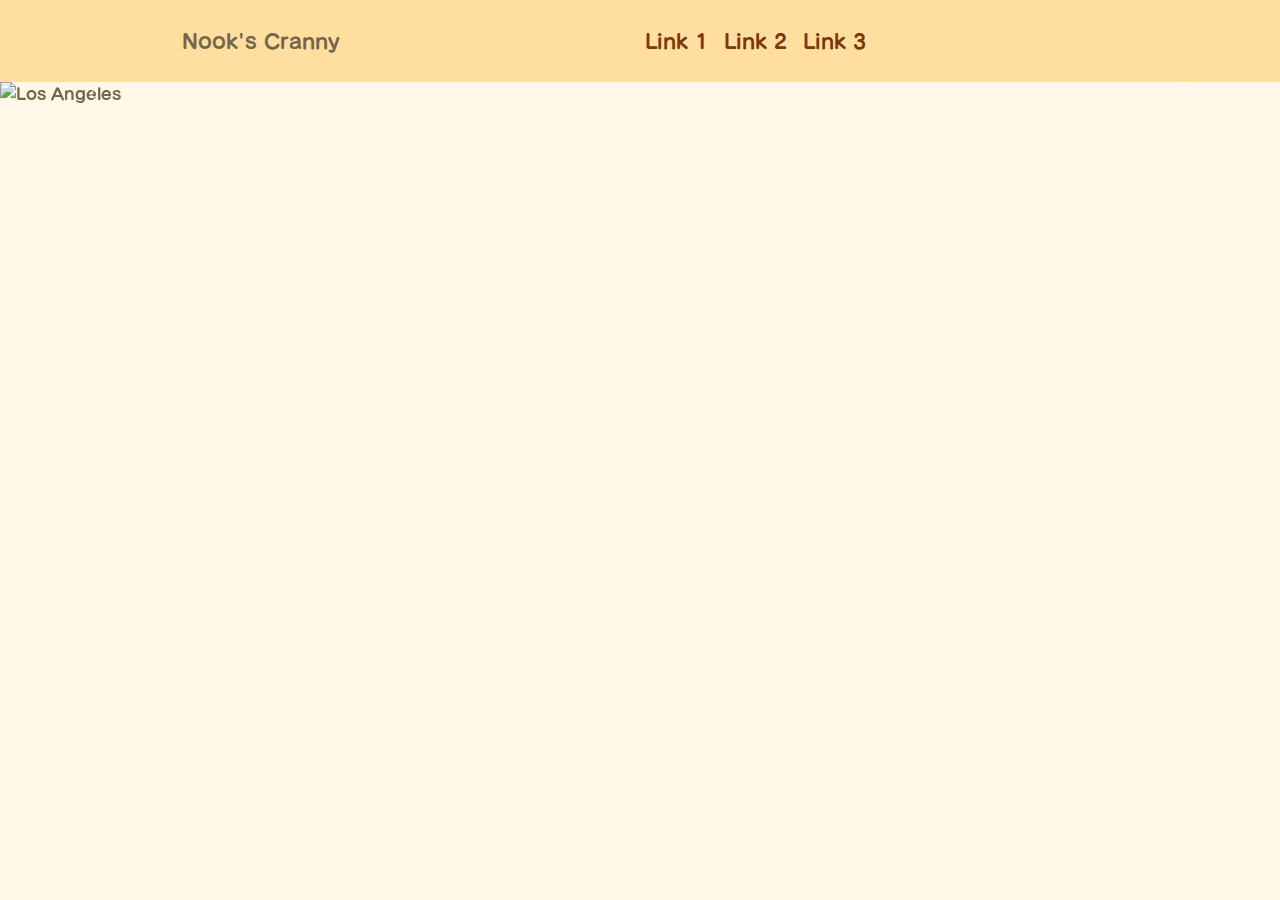
==== index.html @ e68df343 "Working Carousel and Responsive Header" ====
<!DOCTYPE html>
<html lang="en">
<head>
    <meta charset="UTF-8">
    <meta name="viewport" content="width=device-width, initial-scale=1.0">
    <title>Nook's Cranny</title>
    <!-- Latest compiled and minified CSS -->
    <link rel="stylesheet" href="https://cdnjs.cloudflare.com/ajax/libs/bootstrap/5.3.0/css/bootstrap.min.css">
    <!-- Bootstrap Icons -->
    <link rel="stylesheet" href="https://cdnjs.cloudflare.com/ajax/libs/bootstrap-icons/1.10.0/font/bootstrap-icons.min.css">
    <!-- jQuery library -->
    <script src="https://ajax.googleapis.com/ajax/libs/jquery/3.6.4/jquery.min.js"></script>
    <!-- Latest compiled JavaScript -->
    <script src="https://cdnjs.cloudflare.com/ajax/libs/bootstrap/5.3.0/js/bootstrap.bundle.min.js"></script>
    <!-- Your custom styles -->
    <link rel="stylesheet" href="styles/indexstyles.css">
    <!-- Your custom JavaScript -->
    <script src="javascripts/indexjs.js"></script>
</head>
<body>
    <div class="cranny-header">
        <div class="container">
            <div class="cranny-header-content">
                <div class="cranny-logo">
                    <p class="cranny-title">Nook's Cranny</p>
                </div>
                <nav class="navbar navbar-expand-sm custom-navbar">
                    <!-- Links -->
                    <ul class="navbar-nav">
                        <li class="nav-item">
                            <a class="nav-link" href="#">Link 1</a>
                        </li>
                        <li class="nav-item">
                            <a class="nav-link" href="#">Link 2</a>
                        </li>
                        <li class="nav-item">
                            <a class="nav-link" href="#">Link 3</a>
                        </li>
                    </ul>
                </nav>
                <div class="user-account">
                    <button class="btn" type="button" id="dropdownMenuButton" data-bs-toggle="dropdown" aria-expanded="false">                        <i class="bi bi-person"></i> <!-- Bootstrap person icon -->
                    </button>
                    <div class="dropdown-menu">
                        <form class="px-4 py-3">
                          <div class="form-group">
                            <label for="exampleDropdownFormEmail1">Email address</label>
                            <input type="email" class="form-control" id="exampleDropdownFormEmail1" placeholder="email@example.com">
                          </div>
                          <div class="form-group">
                            <label for="exampleDropdownFormPassword1">Password</label>
                            <input type="password" class="form-control" id="exampleDropdownFormPassword1" placeholder="Password">
                          </div>
                          <div class="form-check">
                            <input type="checkbox" class="form-check-input" id="dropdownCheck">
                            <label class="form-check-label" for="dropdownCheck">
                              Remember me
                            </label>
                          </div>
                          <button type="submit" class="btn btn-primary">Sign in</button>
                        </form>
                        <div class="dropdown-divider"></div>
                        <a class="dropdown-item" href="#">New around here? Sign up</a>
                        <a class="dropdown-item" href="#">Forgot password?</a>
                      </div>
                </div>
                
            </div>
        </div>
    </div>
    
    
    <!-- Indicators -->
    <!-- The slideshow -->
    <div id="carouselExample" class="carousel slide" data-bs-ride="carousel" >
        <div class="carousel-inner">
            <div class="carousel-item active">
                <img src="https://www.newgamenetwork.com/images/uploads/gallery/AnimalCrossingNH/acnh_02.jpg" class="d-block w-100" alt="Los Angeles">
            </div>
            <div class="carousel-item">
                <img src="https://media.newyorker.com/photos/5e73b4bcace85e0008863146/master/pass/Parkin-QuarantineandAnimalCrossing2.jpg" class="d-block w-100" alt="Chicago">
            </div>
            <div class="carousel-item">
                <img src="https://media.newyorker.com/photos/5e73b4bcace85e0008863146/master/pass/Parkin-QuarantineandAnimalCrossing2.jpg" class="d-block w-100" alt="New York">
            </div>
        </div>
        <!-- Left and right controls -->
        <button class="carousel-control-prev" type="button" data-bs-target="#carouselExample" data-bs-slide="prev">
            <span class="carousel-control-prev-icon" aria-hidden="true"></span>
            <span class="visually-hidden">Previous</span>
        </button>
        <button class="carousel-control-next" type="button" data-bs-target="#carouselExample" data-bs-slide="next">
            <span class="carousel-control-next-icon" aria-hidden="true"></span>
            <span class="visually-hidden">Next</span>
        </button>
    </div>
</body>
</html>
---- styles/indexstyles.css ----
@font-face {
    font-family: Seurat;
    font-style: normal;
    font-weight: normal;
    src: url(fonts/SeuratProB.otf) format("opentype");
}

* {
    box-sizing: border-box;
    cursor: url('../imgs/Pointer.png'), auto;
    font-family: Seurat;
}

body {
    margin: 0;
    background: #fff7e7;
    color: #74664b;
}

.cranny-header {
    padding: 10px;
    background: #ffdfa0;
    font-size: 20px;
}

.cranny-header-content {
    display: flex;
    justify-content: space-between;
    align-items: center;
}

.cranny-logo {
    display: flex;
    align-items: center;
}

.cranny-logo .cranny-title {
    margin: 0;
    padding-left: 100px;
}


.custom-navbar .nav-link {
    color: #81350A;
}

.custom-navbar .nav-link:hover {
    color: #000000;
}

.dropdown-menu {
    right: 0;
}

.dropdownMenuButton {
    border: none;
    background-color: transparent;
    box-shadow: none;
    padding: 0;
}

/* Custom styles for the person icon */
.btn .bi {
    font-size: 1.5rem; /* Adjust the size of the icon */
}


.carousel-inner img {
    max-height: 600px !important;
    width: auto;
    object-fit: cover;
}
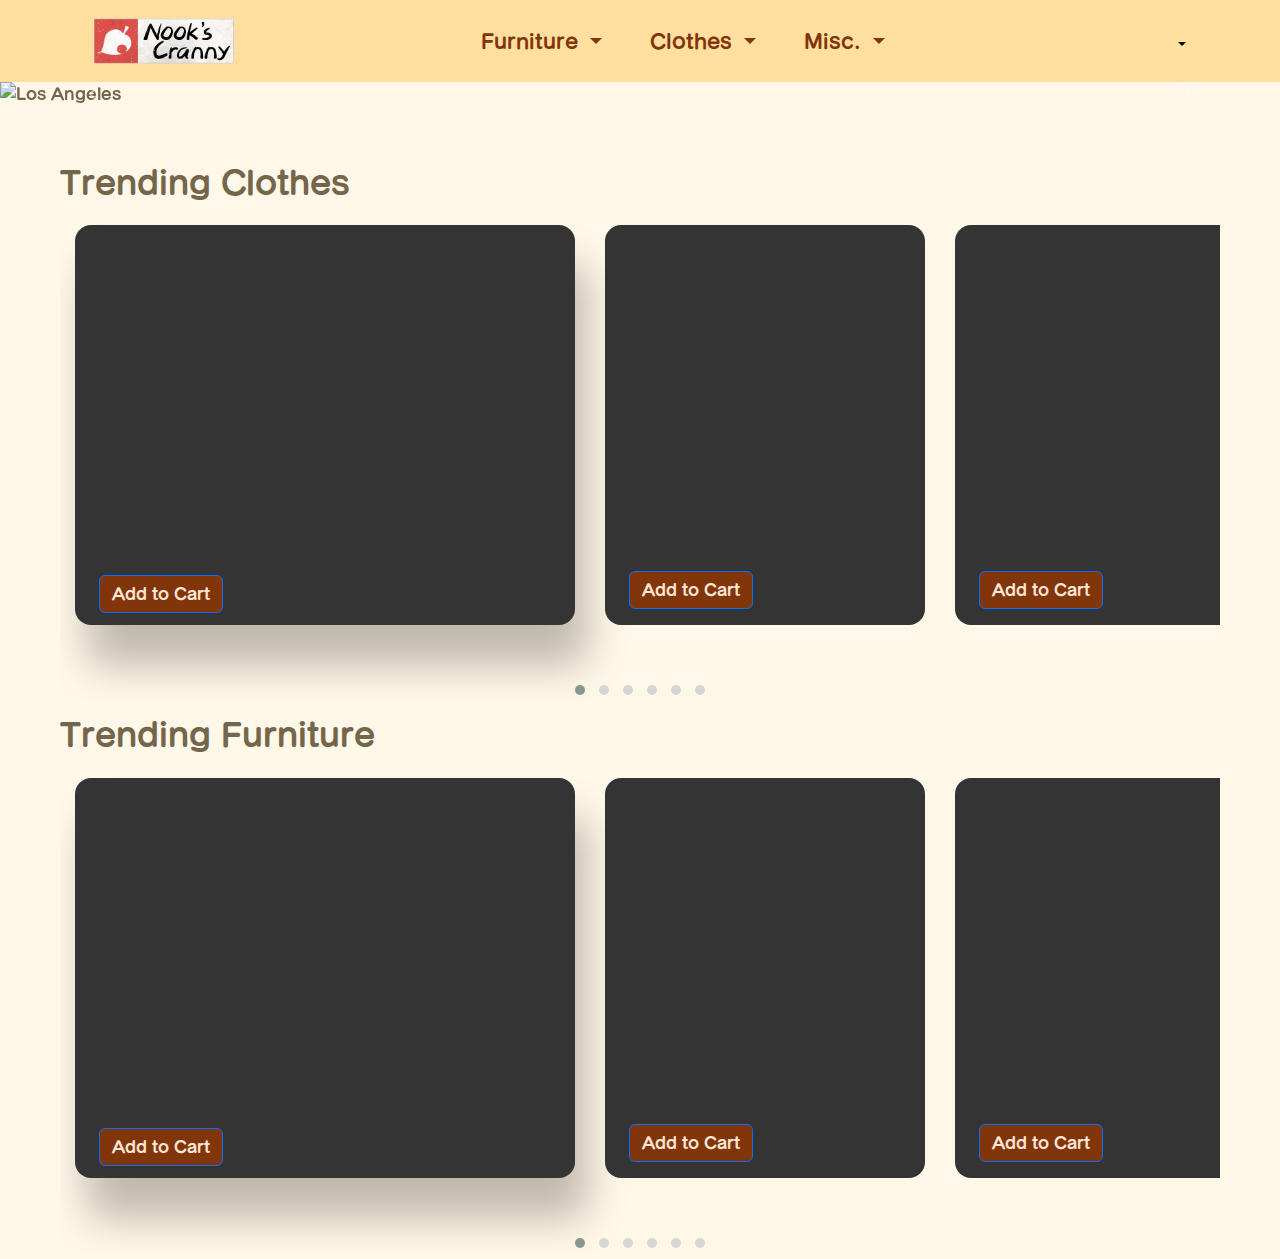
==== commit f6e04260: "Functioning Product Cards" ====
--- a/index.html
+++ b/index.html
@@ -4,84 +4,106 @@
     <meta charset="UTF-8">
     <meta name="viewport" content="width=device-width, initial-scale=1.0">
     <title>Nook's Cranny</title>
+    <link rel="icon" type="image/x-icon" href="imgs\Apps.png">
     <!-- Latest compiled and minified CSS -->
     <link rel="stylesheet" href="https://cdnjs.cloudflare.com/ajax/libs/bootstrap/5.3.0/css/bootstrap.min.css">
     <!-- Bootstrap Icons -->
     <link rel="stylesheet" href="https://cdnjs.cloudflare.com/ajax/libs/bootstrap-icons/1.10.0/font/bootstrap-icons.min.css">
+    <!-- Owl Carousel CSS -->
+    <link rel="stylesheet" href="https://cdnjs.cloudflare.com/ajax/libs/OwlCarousel2/2.3.4/assets/owl.carousel.min.css">
+    <link rel="stylesheet" href="https://cdnjs.cloudflare.com/ajax/libs/OwlCarousel2/2.3.4/assets/owl.theme.default.min.css">
     <!-- jQuery library -->
     <script src="https://ajax.googleapis.com/ajax/libs/jquery/3.6.4/jquery.min.js"></script>
     <!-- Latest compiled JavaScript -->
     <script src="https://cdnjs.cloudflare.com/ajax/libs/bootstrap/5.3.0/js/bootstrap.bundle.min.js"></script>
+    <!-- Owl Carousel JS -->
+    <script src="https://cdnjs.cloudflare.com/ajax/libs/OwlCarousel2/2.3.4/owl.carousel.min.js"></script>
     <!-- Your custom styles -->
     <link rel="stylesheet" href="styles/indexstyles.css">
-    <!-- Your custom JavaScript -->
-    <script src="javascripts/indexjs.js"></script>
 </head>
 <body>
-    <div class="cranny-header">
+    <div class="cranny-header" id="cranny-header">
         <div class="container">
             <div class="cranny-header-content">
                 <div class="cranny-logo">
-                    <p class="cranny-title">Nook's Cranny</p>
+                    <img src="imgs\logo.png" alt="Nook's Cranny Logo" class="cranny-logo-image small-logo" style="margin-left: 10px;">
                 </div>
                 <nav class="navbar navbar-expand-sm custom-navbar">
                     <!-- Links -->
                     <ul class="navbar-nav">
-                        <li class="nav-item">
-                            <a class="nav-link" href="#">Link 1</a>
+                        <li class="nav-item dropdown" style="margin-right: 2rem;"> <!-- Added dropdown class -->
+                            <a class="nav-link dropdown-toggle" href="#" id="navbarDropdown" role="button" data-bs-toggle="dropdown" aria-expanded="false">
+                                Furniture <!-- Changed to dropdown link -->
+                            </a>
+                            <ul class="dropdown-menu" aria-labelledby="navbarDropdown">
+                                <li><a class="dropdown-item" href="#">Outdoor</a></li>
+                                <li><a class="dropdown-item" href="#">Indoor</a></li>
+                            </ul>
                         </li>
-                        <li class="nav-item">
-                            <a class="nav-link" href="#">Link 2</a>
+                        <li class="nav-item dropdown" style="margin-right: 2rem;"> <!-- Added dropdown class -->
+                            <a class="nav-link dropdown-toggle" href="#" id="navbarDropdown" role="button" data-bs-toggle="dropdown" aria-expanded="false">
+                                Clothes <!-- Changed to dropdown link -->
+                            </a>
+                            <ul class="dropdown-menu" aria-labelledby="navbarDropdown">
+                                <li><a class="dropdown-item" href="#">Inner</a></li>
+                                <li><a class="dropdown-item" href="#">Outer</a></li>
+                                <li><a class="dropdown-item" href="#">Lower</a></li>
+                            </ul>
                         </li>
-                        <li class="nav-item">
-                            <a class="nav-link" href="#">Link 3</a>
+                        <li class="nav-item dropdown" style="margin-right: 2rem;"> <!-- Added dropdown class -->
+                            <a class="nav-link dropdown-toggle" href="#" id="navbarDropdown" role="button" data-bs-toggle="dropdown" aria-expanded="false">
+                                Misc. <!-- Changed to dropdown link -->
+                            </a>
+                            <ul class="dropdown-menu" aria-labelledby="navbarDropdown">
+                                <li><a class="dropdown-item" href="#">Recipes</a></li>
+                                <li><a class="dropdown-item" href="#">Seeds</a></li>
+                                <li><a class="dropdown-item" href="#">Tools</a></li>
+                            </ul>
                         </li>
                     </ul>
                 </nav>
-                <div class="user-account">
-                    <button class="btn" type="button" id="dropdownMenuButton" data-bs-toggle="dropdown" aria-expanded="false">                        <i class="bi bi-person"></i> <!-- Bootstrap person icon -->
+                <div class="dropdown">
+                    <button class="btn btn-secondary dropdown-toggle" type="button" id="userdropdownMenuButton" data-bs-toggle="dropdown" aria-expanded="false">
+                        <i class="bi bi-person"></i> <!-- Bootstrap person icon -->
                     </button>
-                    <div class="dropdown-menu">
-                        <form class="px-4 py-3">
-                          <div class="form-group">
-                            <label for="exampleDropdownFormEmail1">Email address</label>
-                            <input type="email" class="form-control" id="exampleDropdownFormEmail1" placeholder="email@example.com">
-                          </div>
-                          <div class="form-group">
-                            <label for="exampleDropdownFormPassword1">Password</label>
-                            <input type="password" class="form-control" id="exampleDropdownFormPassword1" placeholder="Password">
-                          </div>
-                          <div class="form-check">
-                            <input type="checkbox" class="form-check-input" id="dropdownCheck">
-                            <label class="form-check-label" for="dropdownCheck">
-                              Remember me
-                            </label>
-                          </div>
-                          <button type="submit" class="btn btn-primary">Sign in</button>
-                        </form>
+                    <form class="dropdown-menu p-4">
+                        <div class="form-group">
+                          <label for="exampleDropdownFormEmail2">Email address</label>
+                          <input type="email" class="form-control" id="exampleDropdownFormEmail2" placeholder="email@example.com">
+                        </div>
+                        <div class="form-group">
+                          <label for="exampleDropdownFormPassword2">Password</label>
+                          <input type="password" class="form-control" id="exampleDropdownFormPassword2" placeholder="Password">
+                        </div>
+                        <div class="form-check">
+                          <input type="checkbox" class="form-check-input" id="dropdownCheck2">
+                          <label class="form-check-label" for="dropdownCheck2">
+                            Remember me
+                          </label>
+                        </div>
+                        <button type="submit" class="btn btn-primary custom-signin-btn">Sign in</button>
                         <div class="dropdown-divider"></div>
                         <a class="dropdown-item" href="#">New around here? Sign up</a>
                         <a class="dropdown-item" href="#">Forgot password?</a>
-                      </div>
+
+                      </form>
                 </div>
-                
             </div>
         </div>
     </div>
     
-    
     <!-- Indicators -->
     <!-- The slideshow -->
-    <div id="carouselExample" class="carousel slide" data-bs-ride="carousel" >
+    <div id="carouselExample" class="carousel slide" data-bs-ride="carousel">
         <div class="carousel-inner">
             <div class="carousel-item active">
-                <img src="https://www.newgamenetwork.com/images/uploads/gallery/AnimalCrossingNH/acnh_02.jpg" class="d-block w-100" alt="Los Angeles">
+                <img src="https://pbs.twimg.com/media/GKlZFlwW4AARSZX?format=jpg&name=large" class="d-block w-100" alt="Los Angeles">
             </div>
             <div class="carousel-item">
-                <img src="https://media.newyorker.com/photos/5e73b4bcace85e0008863146/master/pass/Parkin-QuarantineandAnimalCrossing2.jpg" class="d-block w-100" alt="Chicago">
+                <img src="https://pbs.twimg.com/media/GIG4b2JWoAAxiAe?format=jpg&name=large" class="d-block w-100" alt="Chicago">
             </div>
             <div class="carousel-item">
-                <img src="https://media.newyorker.com/photos/5e73b4bcace85e0008863146/master/pass/Parkin-QuarantineandAnimalCrossing2.jpg" class="d-block w-100" alt="New York">
+                <img src="https://pbs.twimg.com/media/F55_GbuaUAAdPic?format=jpg&name=large" class="d-block w-100" alt="New York">
             </div>
         </div>
         <!-- Left and right controls -->
@@ -94,5 +116,81 @@
             <span class="visually-hidden">Next</span>
         </button>
     </div>
+    <br><br>
+    <section class="game-section">
+        <h2 class="line-title">Trending Clothes</h2>
+        <div class="owl-carousel custom-carousel owl-theme">
+          <div class="item active" style="background-image: url(https://mypotatogames.com/wp-content/uploads/2020/08/118450800_3186373341398882_5818486742481476336_o-1024x576.jpg);">
+            
+            <div class="item-desc">
+                <button type="button" class="btn btn-primary add-to-cart">Add to Cart</button>
+            </div>
+          </div>
+          <div class="item" style="background-image: url(https://pbs.twimg.com/media/FDccllqWYAIX0ow?format=jpg&name=large);">
+            <div class="item-desc">
+                <button type="button" class="btn btn-primary add-to-cart">Add to Cart</button>
+            </div>
+          </div>
+          <div class="item" style="background-image: url(https://www.mtmmo.com/upload/20210204/6374805120791487145547384.png);">
+            <div class="item-desc">
+                <button type="button" class="btn btn-primary add-to-cart">Add to Cart</button>
+            </div>
+          </div>
+          <div class="item" style="background-image: url(https://s3.amazonaws.com/prod-media.gameinformer.com/styles/body_default/s3/2020/04/01/cf8964eb/mo-jhjt-mb87-w51j.jpg);">
+            <div class="item-desc">
+                <button type="button" class="btn btn-primary add-to-cart">Add to Cart</button>
+            </div>
+          </div>
+          <div class="item" style="background-image: url(https://i.pinimg.com/736x/af/b8/6e/afb86ed17fcfdc286c1b7932e834900a.jpg);">
+            <div class="item-desc">
+                <button type="button" class="btn btn-primary add-to-cart">Add to Cart</button>
+            </div>
+          </div>
+          <div class="item" style="background-image: url(https://content-resized.nookea.com/s1024/TqZP3_4exBmEUIqy6heP3);">
+            <div class="item-desc">
+                <button type="button" class="btn btn-primary add-to-cart">Add to Cart</button>
+            </div>
+          </div>
+        </div>
+      </section>
+      
+      <section class="game-section">
+        <h2 class="line-title">Trending Furniture</h2>
+        <div class="owl-carousel custom-carousel owl-theme">
+          <div class="item active" style="background-image: url(https://i.pinimg.com/originals/f6/93/fc/f693fccf96f4da6c0ff50b8e3558724b.jpg);">
+            <div class="item-desc">
+                <button type="button" class="btn btn-primary add-to-cart">Add to Cart</button>
+            </div>
+          </div>
+          <div class="item" style="background-image: url(https://i.redd.it/q71mcpvoqqr41.png);">
+            <div class="item-desc">
+                <button type="button" class="btn btn-primary add-to-cart">Add to Cart</button>
+            </div>
+          </div>
+          <div class="item" style="background-image: url(https://assetsio.gnwcdn.com/k1_0tplgLC.jpg?width=1200&height=1200&fit=bounds&quality=70&format=jpg&auto=webp);">
+            <div class="item-desc">
+                <button type="button" class="btn btn-primary add-to-cart">Add to Cart</button>
+            </div>
+          </div>
+          <div class="item" style="background-image: url(https://s3.amazonaws.com/prod-media.gameinformer.com/styles/body_default/s3/2020/04/01/cf8964eb/mo-jhjt-mb87-w51j.jpg);">
+            <div class="item-desc">
+                <button type="button" class="btn btn-primary add-to-cart">Add to Cart</button>
+            </div>
+          </div>
+          <div class="item" style="background-image: url(https://i.pinimg.com/736x/af/b8/6e/afb86ed17fcfdc286c1b7932e834900a.jpg);">
+            <div class="item-desc">
+                <button type="button" class="btn btn-primary add-to-cart">Add to Cart</button>
+            </div>
+          </div>
+          <div class="item" style="background-image: url(https://content-resized.nookea.com/s1024/TqZP3_4exBmEUIqy6heP3);">
+            <div class="item-desc">
+                <button type="button" class="btn btn-primary add-to-cart">Add to Cart</button>
+            </div>
+          </div>
+        </div>
+      </section>
+
 </body>
+<!-- Your custom JavaScript -->
+<script src="javascripts/indexjs.js"></script>
 </html>
--- a/styles/indexstyles.css
+++ b/styles/indexstyles.css
@@ -18,9 +18,11 @@
 }
 
 .cranny-header {
+    position: sticky;
     padding: 10px;
     background: #ffdfa0;
     font-size: 20px;
+    z-index: 1000;
 }
 
 .cranny-header-content {
@@ -32,13 +34,9 @@
 .cranny-logo {
     display: flex;
     align-items: center;
-}
-
-.cranny-logo .cranny-title {
     margin: 0;
-    padding-left: 100px;
-}
-
+    padding-left: 0; /* Adjust padding as needed */
+}
 
 .custom-navbar .nav-link {
     color: #81350A;
@@ -50,13 +48,8 @@
 
 .dropdown-menu {
     right: 0;
-}
-
-.dropdownMenuButton {
-    border: none;
-    background-color: transparent;
-    box-shadow: none;
-    padding: 0;
+    width: auto; /* Adjust width as needed */
+    min-width: 100px; /* Set a minimum width */
 }
 
 /* Custom styles for the person icon */
@@ -64,9 +57,219 @@
     font-size: 1.5rem; /* Adjust the size of the icon */
 }
 
+#userdropdownMenuButton {
+    background-color: transparent;
+    border: none;
+    color: #000000;
+}
 
 .carousel-inner img {
-    max-height: 600px !important;
+    max-height: 800px !important;
     width: auto;
     object-fit: cover;
 }
+
+.carousel-caption {
+    bottom: 20px;
+}
+
+.carousel-caption .btn {
+    font-size: 1.2rem;
+}
+
+.small-logo {
+    width: 9rem;
+    height: auto;
+}
+
+.custom-signin-btn {
+    background-color: #ffe6d5; 
+    color: #8a7b66; 
+}
+
+.custom-signin-btn:hover {
+    background-color: #8a7b66; 
+}
+
+.game-section {
+    padding-top: 10px;
+    padding-left: 60px;
+    padding-right: 60px;
+  }
+  .game-section .owl-stage {
+    margin: 15px 0;
+    display: flex;
+    display: -webkit-flex;
+  }
+  .game-section .item {
+    margin: 0 15px 60px;
+    width: 320px;
+    height: 400px;
+    display: flex;
+    display: -webkit-flex;
+    align-items: flex-end;
+    -webkit-align-items: flex-end;
+    background: #343434 no-repeat center center / cover;
+    border-radius: 16px;
+    overflow: hidden;
+    position: relative;
+    transition: all 0.4s ease-in-out;
+    -webkit-transition: all 0.4s ease-in-out;
+    cursor: pointer;
+  }
+  .game-section .item.active {
+    width: 500px;
+    box-shadow: 12px 40px 40px rgba(0, 0, 0, 0.25);
+    -webkit-box-shadow: 12px 40px 40px rgba(0, 0, 0, 0.25);
+  }
+  .game-section .item:after {
+    content: "";
+    display: block;
+    position: absolute;
+    height: 100%;
+    width: 100%;
+    left: 0;
+    top: 0;
+    
+  }
+  .game-section .item-desc {
+    padding: 0 24px 12px;
+    color: #fff;
+    position: relative;
+    z-index: 1;
+    overflow: hidden;
+    transform: translateY(calc(100% - 54px));
+    -webkit-transform: translateY(calc(100% - 54px));
+    transition: all 0.4s ease-in-out;
+    -webkit-transition: all 0.4s ease-in-out;
+  }
+  .game-section .item.active .item-desc {
+    transform: none;
+    -webkit-transform: none;
+  }
+  .game-section .item-desc p {
+    opacity: 0;
+    -webkit-transform: translateY(32px);
+    transform: translateY(32px);
+    transition: all 0.4s ease-in-out 0.2s;
+    -webkit-transition: all 0.4s ease-in-out 0.2s;
+  }
+  .game-section .item.active .item-desc p {
+    opacity: 1;
+    -webkit-transform: translateY(0);
+    transform: translateY(0);
+  }
+  .game-section .owl-theme.custom-carousel .owl-dots {
+    margin-top: -20px;
+    position: relative;
+    z-index: 5;
+  }
+  /******** Middle section CSS End *******/
+  
+  /***** responsive css Start ******/
+  
+  @media (min-width: 992px) and (max-width: 1199px) {
+    h2 {
+      margin-bottom: 32px;
+    }
+    h3 {
+      margin: 0 0 8px;
+      font-size: 24px;
+      line-height: 32px;
+    }
+  
+    /* -------- Landing page ------- */
+    .game-section {
+      padding: 50px 30px;
+    }
+    .game-section .item {
+      margin: 0 12px 60px;
+      width: 260px;
+      height: 360px;
+    }
+    .game-section .item.active {
+      width: 400px;
+    }
+    .game-section .item-desc {
+      transform: translateY(calc(100% - 46px));
+      -webkit-transform: translateY(calc(100% - 46px));
+    }
+  }
+  
+  @media (min-width: 768px) and (max-width: 991px) {
+    h2 {
+      margin-bottom: 32px;
+    }
+    h3 {
+      margin: 0 0 8px;
+      font-size: 24px;
+      line-height: 32px;
+    }
+    .line-title {
+      width: 330px;
+    }
+  
+    /* -------- Landing page ------- */
+    .game-section {
+      padding: 50px 30px 40px;
+    }
+    .game-section .item {
+      margin: 0 12px 60px;
+      width: 240px;
+      height: 330px;
+    }
+    .game-section .item.active {
+      width: 360px;
+    }
+    .game-section .item-desc{
+      transform: translateY(calc(100% - 42px));
+      -webkit-transform: translateY(calc(100% - 42px));
+    }
+  }
+  
+  @media (max-width: 767px) {
+    body {
+      font-size: 14px;
+    }
+    h2 {
+      margin-bottom: 20px;
+    }
+    h3 {
+      margin: 0 0 8px;
+      font-size: 19px;
+      line-height: 24px;
+    }
+    .line-title {
+      width: 250px;
+    }
+  
+    /* -------- Landing page ------- */
+    .game-section {
+      padding: 30px 15px 20px;
+    }
+    .game-section .item {
+      margin: 0 10px 40px;
+      width: 200px;
+      height: 280px;
+    }
+    .game-section .item.active {
+      width: 270px;
+      box-shadow: 6px 10px 10px rgba(0, 0, 0, 0.25);
+      -webkit-box-shadow: 6px 10px 10px rgba(0, 0, 0, 0.25);
+    }
+    .game-section .item-desc {
+      padding: 0 14px 5px;
+      transform: translateY(calc(100% - 42px));
+      -webkit-transform: translateY(calc(100% - 42px));
+    }
+  }
+
+  .add-to-cart{
+    color: #ffe6d5;
+    background-color: #81350A;
+  }
+
+  .add-to-cart:hover{
+    color: #81350A;
+    background-color: #ffe6d5;
+  }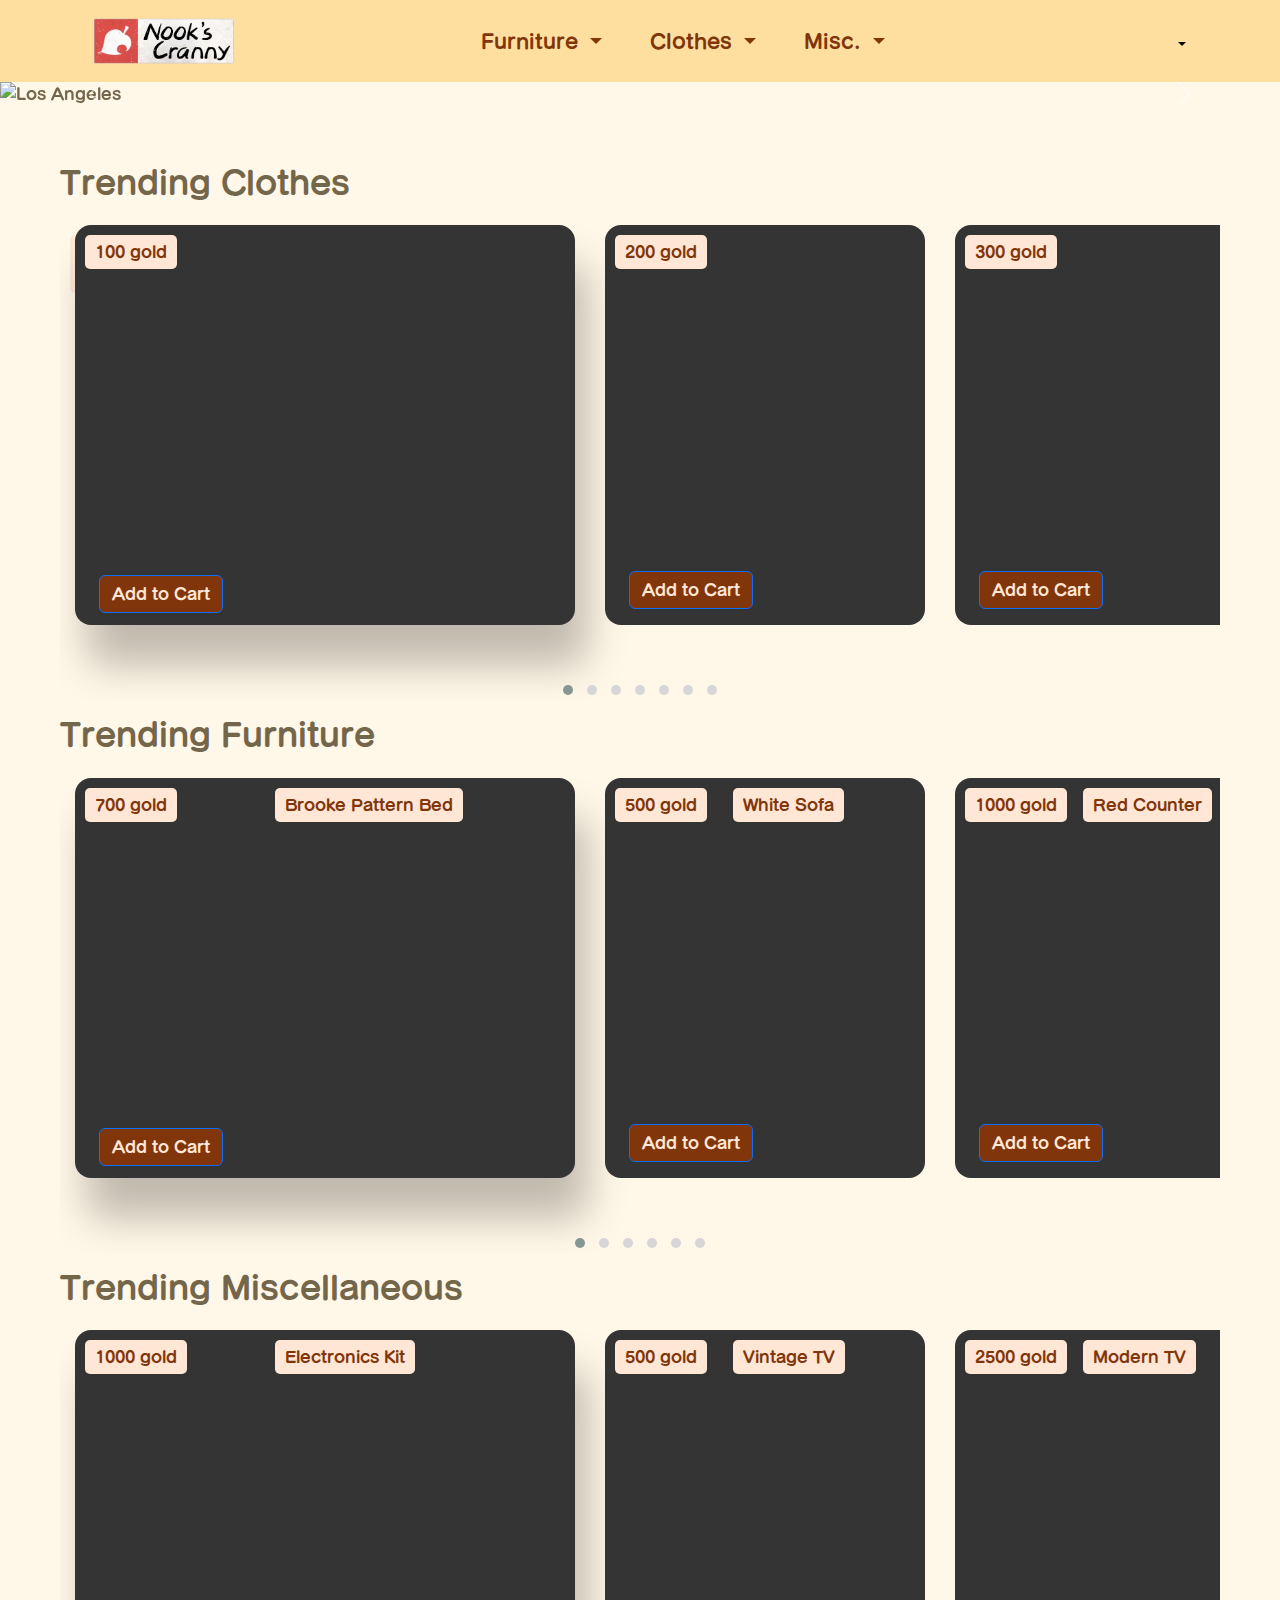
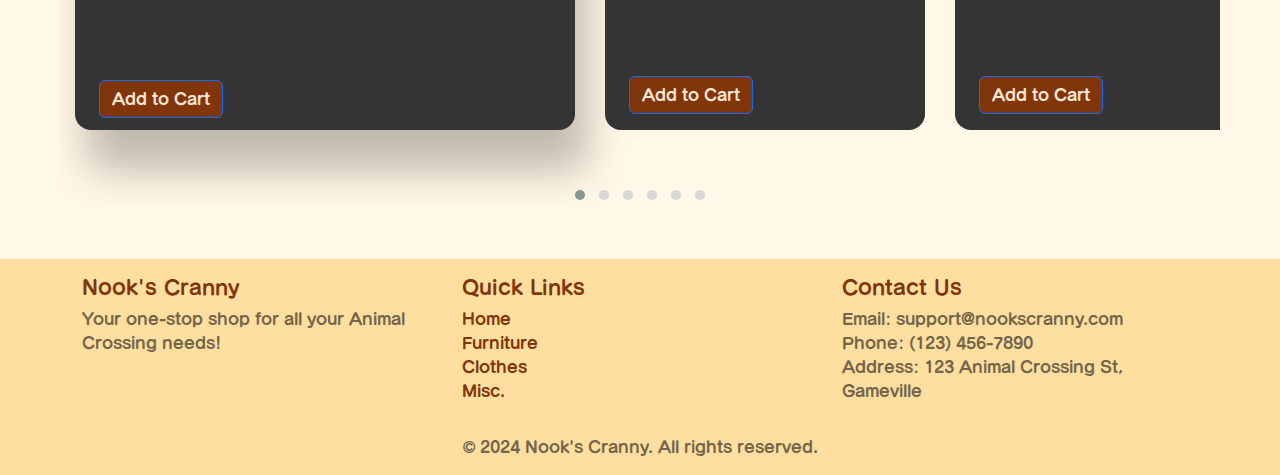
==== commit ac5dbef0: "Almost Done Homepage" ====
--- a/index.html
+++ b/index.html
@@ -125,32 +125,38 @@
             <div class="item-desc">
                 <button type="button" class="btn btn-primary add-to-cart">Add to Cart</button>
             </div>
+            <p class="price-desc">100 gold</p>
           </div>
           <div class="item" style="background-image: url(https://pbs.twimg.com/media/FDccllqWYAIX0ow?format=jpg&name=large);">
             <div class="item-desc">
                 <button type="button" class="btn btn-primary add-to-cart">Add to Cart</button>
             </div>
+            <p class="price-desc">200 gold</p>
           </div>
           <div class="item" style="background-image: url(https://www.mtmmo.com/upload/20210204/6374805120791487145547384.png);">
             <div class="item-desc">
                 <button type="button" class="btn btn-primary add-to-cart">Add to Cart</button>
             </div>
+            <p class="price-desc">300 gold</p>
           </div>
           <div class="item" style="background-image: url(https://s3.amazonaws.com/prod-media.gameinformer.com/styles/body_default/s3/2020/04/01/cf8964eb/mo-jhjt-mb87-w51j.jpg);">
             <div class="item-desc">
                 <button type="button" class="btn btn-primary add-to-cart">Add to Cart</button>
             </div>
+            <p class="price-desc">1000 gold</p>
           </div>
           <div class="item" style="background-image: url(https://i.pinimg.com/736x/af/b8/6e/afb86ed17fcfdc286c1b7932e834900a.jpg);">
             <div class="item-desc">
                 <button type="button" class="btn btn-primary add-to-cart">Add to Cart</button>
             </div>
+            <p class="price-desc">1000 gold</p>
           </div>
           <div class="item" style="background-image: url(https://content-resized.nookea.com/s1024/TqZP3_4exBmEUIqy6heP3);">
             <div class="item-desc">
                 <button type="button" class="btn btn-primary add-to-cart">Add to Cart</button>
             </div>
           </div>
+          <p class="price-desc">1000 gold</p>
         </div>
       </section>
       
@@ -161,34 +167,121 @@
             <div class="item-desc">
                 <button type="button" class="btn btn-primary add-to-cart">Add to Cart</button>
             </div>
+            <p class="price-desc">700 gold</p>
+            <p class="name-product">Brooke Pattern Bed</p>
           </div>
           <div class="item" style="background-image: url(https://i.redd.it/q71mcpvoqqr41.png);">
             <div class="item-desc">
                 <button type="button" class="btn btn-primary add-to-cart">Add to Cart</button>
             </div>
+            <p class="price-desc">500 gold</p>
+            <p class="name-product">White Sofa</p>
           </div>
           <div class="item" style="background-image: url(https://assetsio.gnwcdn.com/k1_0tplgLC.jpg?width=1200&height=1200&fit=bounds&quality=70&format=jpg&auto=webp);">
             <div class="item-desc">
                 <button type="button" class="btn btn-primary add-to-cart">Add to Cart</button>
             </div>
+            <p class="price-desc">1000 gold</p>
+            <p class="name-product">Red Counter</p>
           </div>
           <div class="item" style="background-image: url(https://s3.amazonaws.com/prod-media.gameinformer.com/styles/body_default/s3/2020/04/01/cf8964eb/mo-jhjt-mb87-w51j.jpg);">
             <div class="item-desc">
                 <button type="button" class="btn btn-primary add-to-cart">Add to Cart</button>
             </div>
+            <p class="price-desc">1000 gold</p>
+            <p class="name-product">Test</p>
           </div>
           <div class="item" style="background-image: url(https://i.pinimg.com/736x/af/b8/6e/afb86ed17fcfdc286c1b7932e834900a.jpg);">
             <div class="item-desc">
                 <button type="button" class="btn btn-primary add-to-cart">Add to Cart</button>
             </div>
+            <p class="price-desc">1000 gold</p>
+            <p class="name-product">Test</p>
           </div>
           <div class="item" style="background-image: url(https://content-resized.nookea.com/s1024/TqZP3_4exBmEUIqy6heP3);">
             <div class="item-desc">
                 <button type="button" class="btn btn-primary add-to-cart">Add to Cart</button>
             </div>
+            <p class="price-desc">1000 gold</p>
+            <p class="name-product">Test</p>
           </div>
         </div>
       </section>
+
+      <section class="game-section">
+        <h2 class="line-title">Trending Miscellaneous</h2>
+        <div class="owl-carousel custom-carousel owl-theme">
+          <div class="item active" style="background-image: url(https://i.redd.it/927iq8zexxx41.jpg);">
+            <div class="item-desc">
+                <button type="button" class="btn btn-primary add-to-cart">Add to Cart</button>
+            </div>
+            <p class="price-desc">1000 gold</p>
+            <p class="name-product">Electronics Kit</p>
+          </div>
+          <div class="item" style="background-image: url(https://i.redd.it/vi5za03r42y71.jpg);">
+            <div class="item-desc">
+                <button type="button" class="btn btn-primary add-to-cart">Add to Cart</button>
+            </div>
+            <p class="price-desc">500 gold</p>
+            <p class="name-product">Vintage TV</p>
+          </div>
+          <div class="item" style="background-image: url(https://i.redd.it/fdsnpir6mjc51.jpg);">
+            <div class="item-desc">
+                <button type="button" class="btn btn-primary add-to-cart">Add to Cart</button>
+            </div>
+            <p class="price-desc">2500 gold</p>
+            <p class="name-product">Modern TV</p>
+          </div>
+          <div class="item" style="background-image: url(https://s3.amazonaws.com/prod-media.gameinformer.com/styles/body_default/s3/2020/04/01/cf8964eb/mo-jhjt-mb87-w51j.jpg);">
+            <div class="item-desc">
+                <button type="button" class="btn btn-primary add-to-cart">Add to Cart</button>
+            </div>
+          </div>
+          <div class="item" style="background-image: url(https://i.pinimg.com/736x/af/b8/6e/afb86ed17fcfdc286c1b7932e834900a.jpg);">
+            <div class="item-desc">
+                <button type="button" class="btn btn-primary add-to-cart">Add to Cart</button>
+            </div>
+          </div>
+          <div class="item" style="background-image: url(https://content-resized.nookea.com/s1024/TqZP3_4exBmEUIqy6heP3);">
+            <div class="item-desc">
+                <button type="button" class="btn btn-primary add-to-cart">Add to Cart</button>
+            </div>
+          </div>
+        </div>
+      </section>
+      <br><br>
+        <!-- Footer -->
+    <footer class="footer py-3">
+        <div class="container">
+            <div class="row">
+                <div class="col-md-4 mb-3 mb-md-0">
+                    <h5>Nook's Cranny</h5>
+                    <p>Your one-stop shop for all your Animal Crossing needs!</p>
+                </div>
+                <div class="col-md-4 mb-3 mb-md-0">
+                    <h5>Quick Links</h5>
+                    <ul class="list-unstyled">
+                        <li><a href="#">Home</a></li>
+                        <li><a href="#">Furniture</a></li>
+                        <li><a href="#">Clothes</a></li>
+                        <li><a href="#">Misc.</a></li>
+                    </ul>
+                </div>
+                <div class="col-md-4">
+                    <h5>Contact Us</h5>
+                    <ul class="list-unstyled">
+                        <li>Email: support@nookscranny.com</li>
+                        <li>Phone: (123) 456-7890</li>
+                        <li>Address: 123 Animal Crossing St, Gameville</li>
+                    </ul>
+                </div>
+            </div>
+            <div class="text-center mt-3">
+                <p>&copy; 2024 Nook's Cranny. All rights reserved.</p>
+            </div>
+        </div>
+    </footer>
+
 
 </body>
 <!-- Your custom JavaScript -->
--- a/styles/indexstyles.css
+++ b/styles/indexstyles.css
@@ -18,11 +18,11 @@
 }
 
 .cranny-header {
-    position: sticky;
     padding: 10px;
     background: #ffdfa0;
     font-size: 20px;
     z-index: 1000;
+    position: sticky;
 }
 
 .cranny-header-content {
@@ -272,4 +272,53 @@
   .add-to-cart:hover{
     color: #81350A;
     background-color: #ffe6d5;
-  }+  }
+
+  .price-desc {
+    position: absolute;
+    top: 10px;
+    left: 10px;
+    background-color: #ffe6d5;
+    padding: 5px 10px;
+    border-radius: 5px;
+    color: #81350A;
+    font-weight: bold;
+}
+
+.name-product {
+    position: absolute;
+    top: 10px;
+    left: 40%;
+    background-color: #ffe6d5;
+    padding: 5px 10px;
+    border-radius: 5px;
+    color: #81350A;
+    font-weight: bold;
+}
+
+.footer {
+    background-color: #ffdfa0;
+    color: #74664b;
+    padding: 20px 0;
+    bottom: 0;
+    width: 100%;
+    padding-top: 10%;
+}
+
+.footer h5 {
+    color: #81350A;
+    
+}
+
+.footer a {
+    color: #81350A;
+    text-decoration: none;
+}
+
+.footer a:hover {
+    text-decoration: underline;
+}
+
+.footer p {
+    margin: 0;
+}
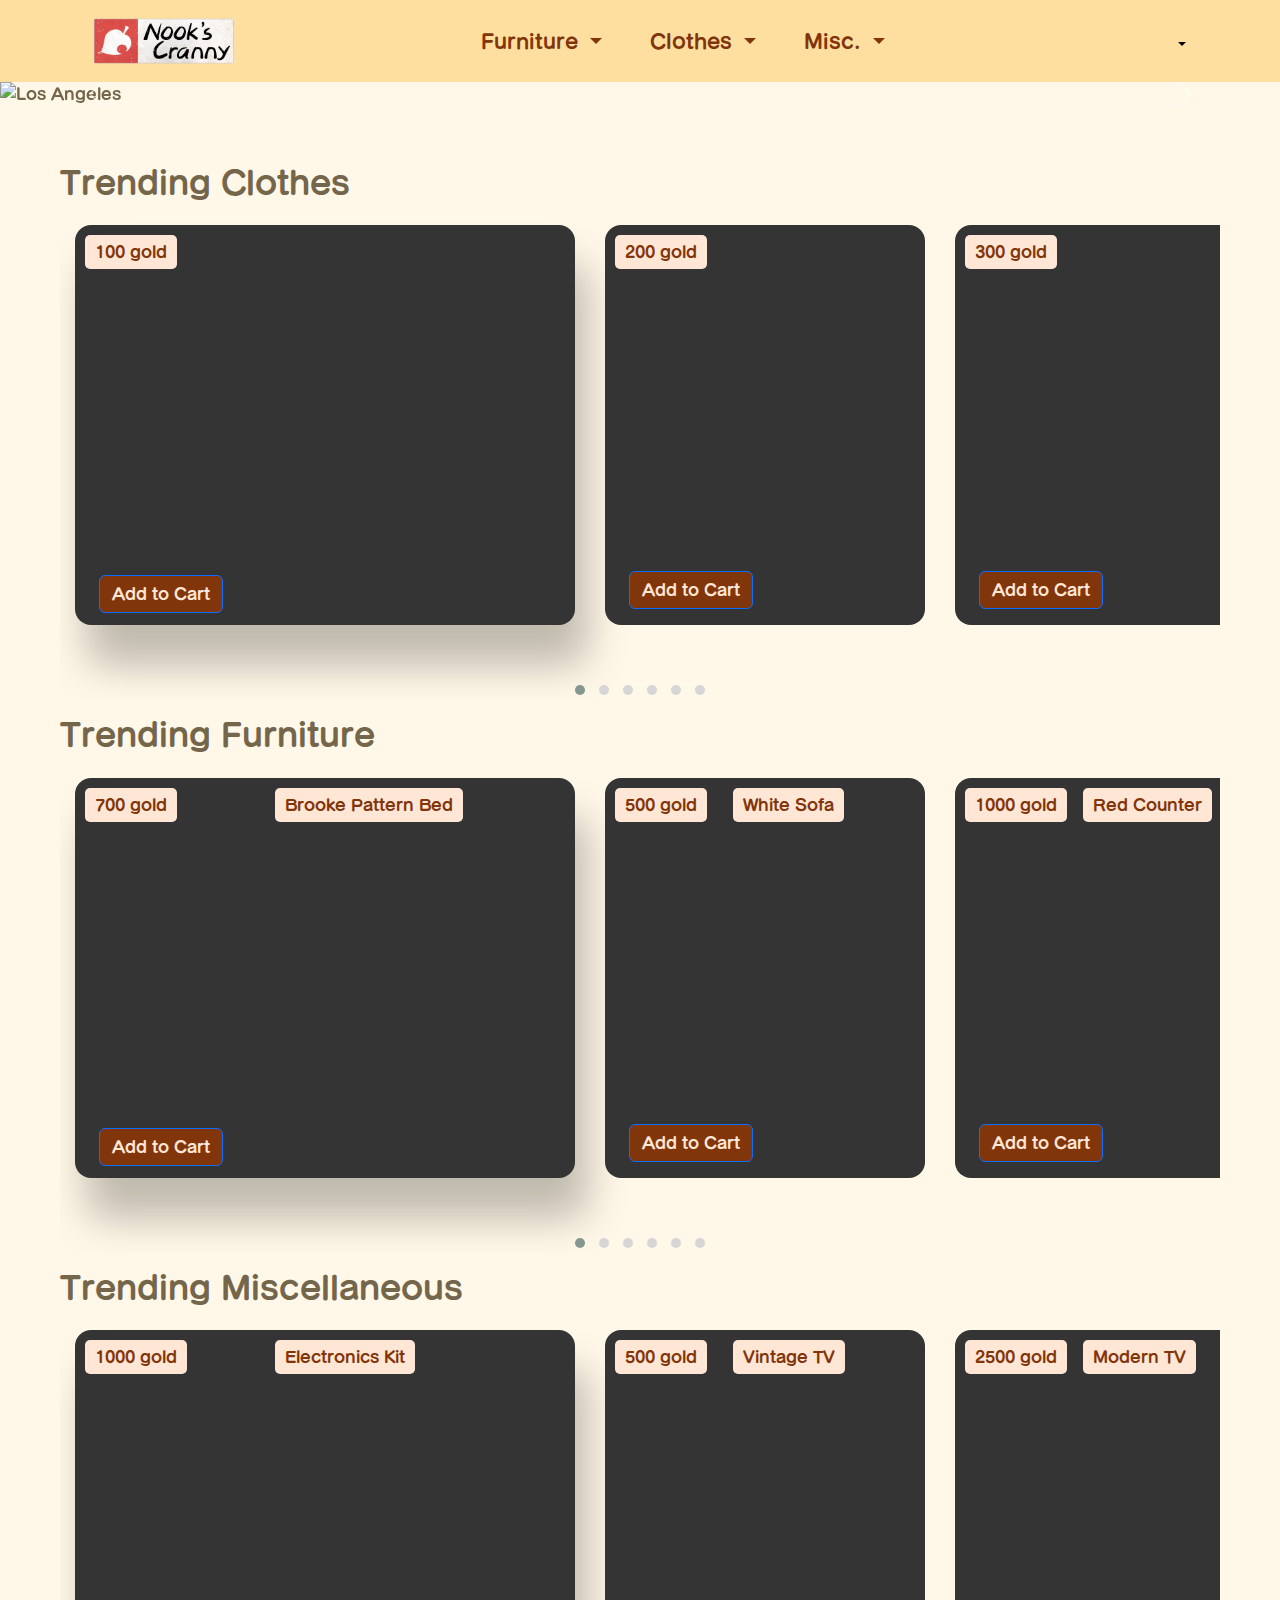
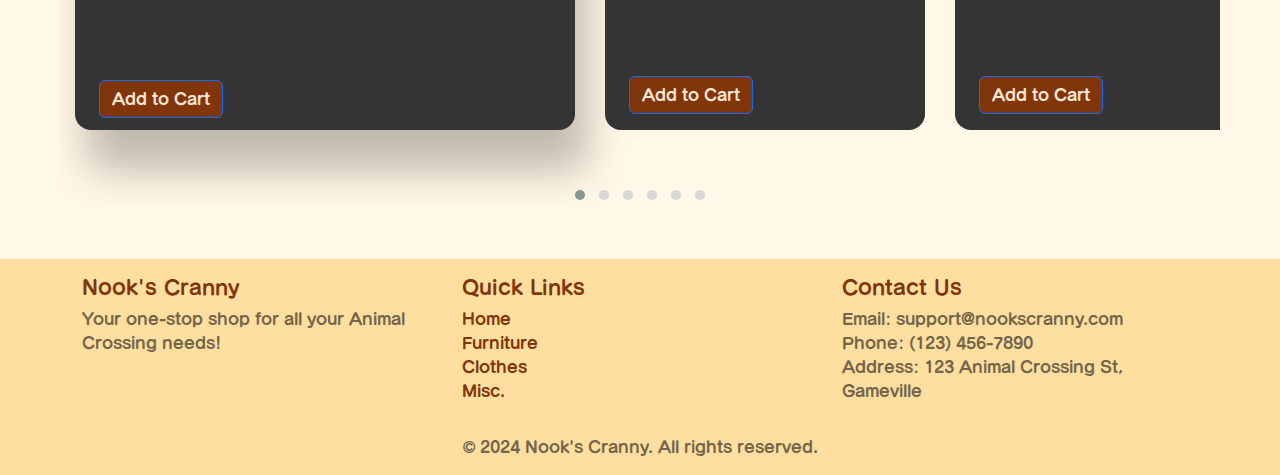
==== commit 6d20f231: "Full Homepage" ====
--- a/index.html
+++ b/index.html
@@ -143,20 +143,20 @@
             <div class="item-desc">
                 <button type="button" class="btn btn-primary add-to-cart">Add to Cart</button>
             </div>
-            <p class="price-desc">1000 gold</p>
+            <p class="price-desc">150 gold</p>
           </div>
           <div class="item" style="background-image: url(https://i.pinimg.com/736x/af/b8/6e/afb86ed17fcfdc286c1b7932e834900a.jpg);">
             <div class="item-desc">
                 <button type="button" class="btn btn-primary add-to-cart">Add to Cart</button>
             </div>
-            <p class="price-desc">1000 gold</p>
+            <p class="price-desc">250 gold</p>
           </div>
           <div class="item" style="background-image: url(https://content-resized.nookea.com/s1024/TqZP3_4exBmEUIqy6heP3);">
             <div class="item-desc">
                 <button type="button" class="btn btn-primary add-to-cart">Add to Cart</button>
             </div>
-          </div>
-          <p class="price-desc">1000 gold</p>
+            <p class="price-desc">350 gold</p>
+          </div>    
         </div>
       </section>
       
@@ -184,26 +184,26 @@
             <p class="price-desc">1000 gold</p>
             <p class="name-product">Red Counter</p>
           </div>
-          <div class="item" style="background-image: url(https://s3.amazonaws.com/prod-media.gameinformer.com/styles/body_default/s3/2020/04/01/cf8964eb/mo-jhjt-mb87-w51j.jpg);">
-            <div class="item-desc">
-                <button type="button" class="btn btn-primary add-to-cart">Add to Cart</button>
-            </div>
-            <p class="price-desc">1000 gold</p>
-            <p class="name-product">Test</p>
-          </div>
-          <div class="item" style="background-image: url(https://i.pinimg.com/736x/af/b8/6e/afb86ed17fcfdc286c1b7932e834900a.jpg);">
-            <div class="item-desc">
-                <button type="button" class="btn btn-primary add-to-cart">Add to Cart</button>
-            </div>
-            <p class="price-desc">1000 gold</p>
-            <p class="name-product">Test</p>
-          </div>
-          <div class="item" style="background-image: url(https://content-resized.nookea.com/s1024/TqZP3_4exBmEUIqy6heP3);">
-            <div class="item-desc">
-                <button type="button" class="btn btn-primary add-to-cart">Add to Cart</button>
-            </div>
-            <p class="price-desc">1000 gold</p>
-            <p class="name-product">Test</p>
+          <div class="item" style="background-image: url(https://static0.gamerantimages.com/wordpress/wp-content/uploads/2020/06/dabh9rzpnwq41-Cropped.jpg);">
+            <div class="item-desc">
+                <button type="button" class="btn btn-primary add-to-cart">Add to Cart</button>
+            </div>
+            <p class="price-desc">900 gold</p>
+            <p class="name-product">White Fridge</p>
+          </div>
+          <div class="item" style="background-image: url(https://dodo.ac/np/images/thumb/3/3e/House_of_Olive_NH.jpg/1200px-House_of_Olive_NH.jpg);">
+            <div class="item-desc">
+                <button type="button" class="btn btn-primary add-to-cart">Add to Cart</button>
+            </div>
+            <p class="price-desc">400 gold</p>
+            <p class="name-product">Rattan Cabinet</p>
+          </div>
+          <div class="item" style="background-image: url(https://i.redd.it/wzerp09o8wc81.jpg);">
+            <div class="item-desc">
+                <button type="button" class="btn btn-primary add-to-cart">Add to Cart</button>
+            </div>
+            <p class="price-desc">900 gold</p>
+            <p class="name-product">Green Sofa</p>
           </div>
         </div>
       </section>
@@ -232,20 +232,26 @@
             <p class="price-desc">2500 gold</p>
             <p class="name-product">Modern TV</p>
           </div>
-          <div class="item" style="background-image: url(https://s3.amazonaws.com/prod-media.gameinformer.com/styles/body_default/s3/2020/04/01/cf8964eb/mo-jhjt-mb87-w51j.jpg);">
-            <div class="item-desc">
-                <button type="button" class="btn btn-primary add-to-cart">Add to Cart</button>
-            </div>
-          </div>
-          <div class="item" style="background-image: url(https://i.pinimg.com/736x/af/b8/6e/afb86ed17fcfdc286c1b7932e834900a.jpg);">
-            <div class="item-desc">
-                <button type="button" class="btn btn-primary add-to-cart">Add to Cart</button>
-            </div>
-          </div>
-          <div class="item" style="background-image: url(https://content-resized.nookea.com/s1024/TqZP3_4exBmEUIqy6heP3);">
-            <div class="item-desc">
-                <button type="button" class="btn btn-primary add-to-cart">Add to Cart</button>
-            </div>
+          <div class="item" style="background-image: url(https://i.pinimg.com/originals/28/78/2e/28782edb2c70c8bc128368755c97b21d.jpg);">
+            <div class="item-desc">
+                <button type="button" class="btn btn-primary add-to-cart">Add to Cart</button>
+            </div>
+            <p class="price-desc">3500 gold</p>
+            <p class="name-product">Macbook</p>
+          </div>
+          <div class="item" style="background-image: url(https://static1.thegamerimages.com/wordpress/wp-content/uploads/2020/06/okfbnywdwnv41.jpg);">
+            <div class="item-desc">
+                <button type="button" class="btn btn-primary add-to-cart">Add to Cart</button>
+            </div>
+            <p class="price-desc">2700 gold</p>
+            <p class="name-product">Arcade Unit</p>
+          </div>
+          <div class="item" style="background-image: url(https://pbs.twimg.com/media/Fh7vjHRaAAEiEYH?format=jpg&name=large);">
+            <div class="item-desc">
+                <button type="button" class="btn btn-primary add-to-cart">Add to Cart</button>
+            </div>
+            <p class="price-desc">2200 gold</p>
+            <p class="name-product">Effects Rack</p>
           </div>
         </div>
       </section>
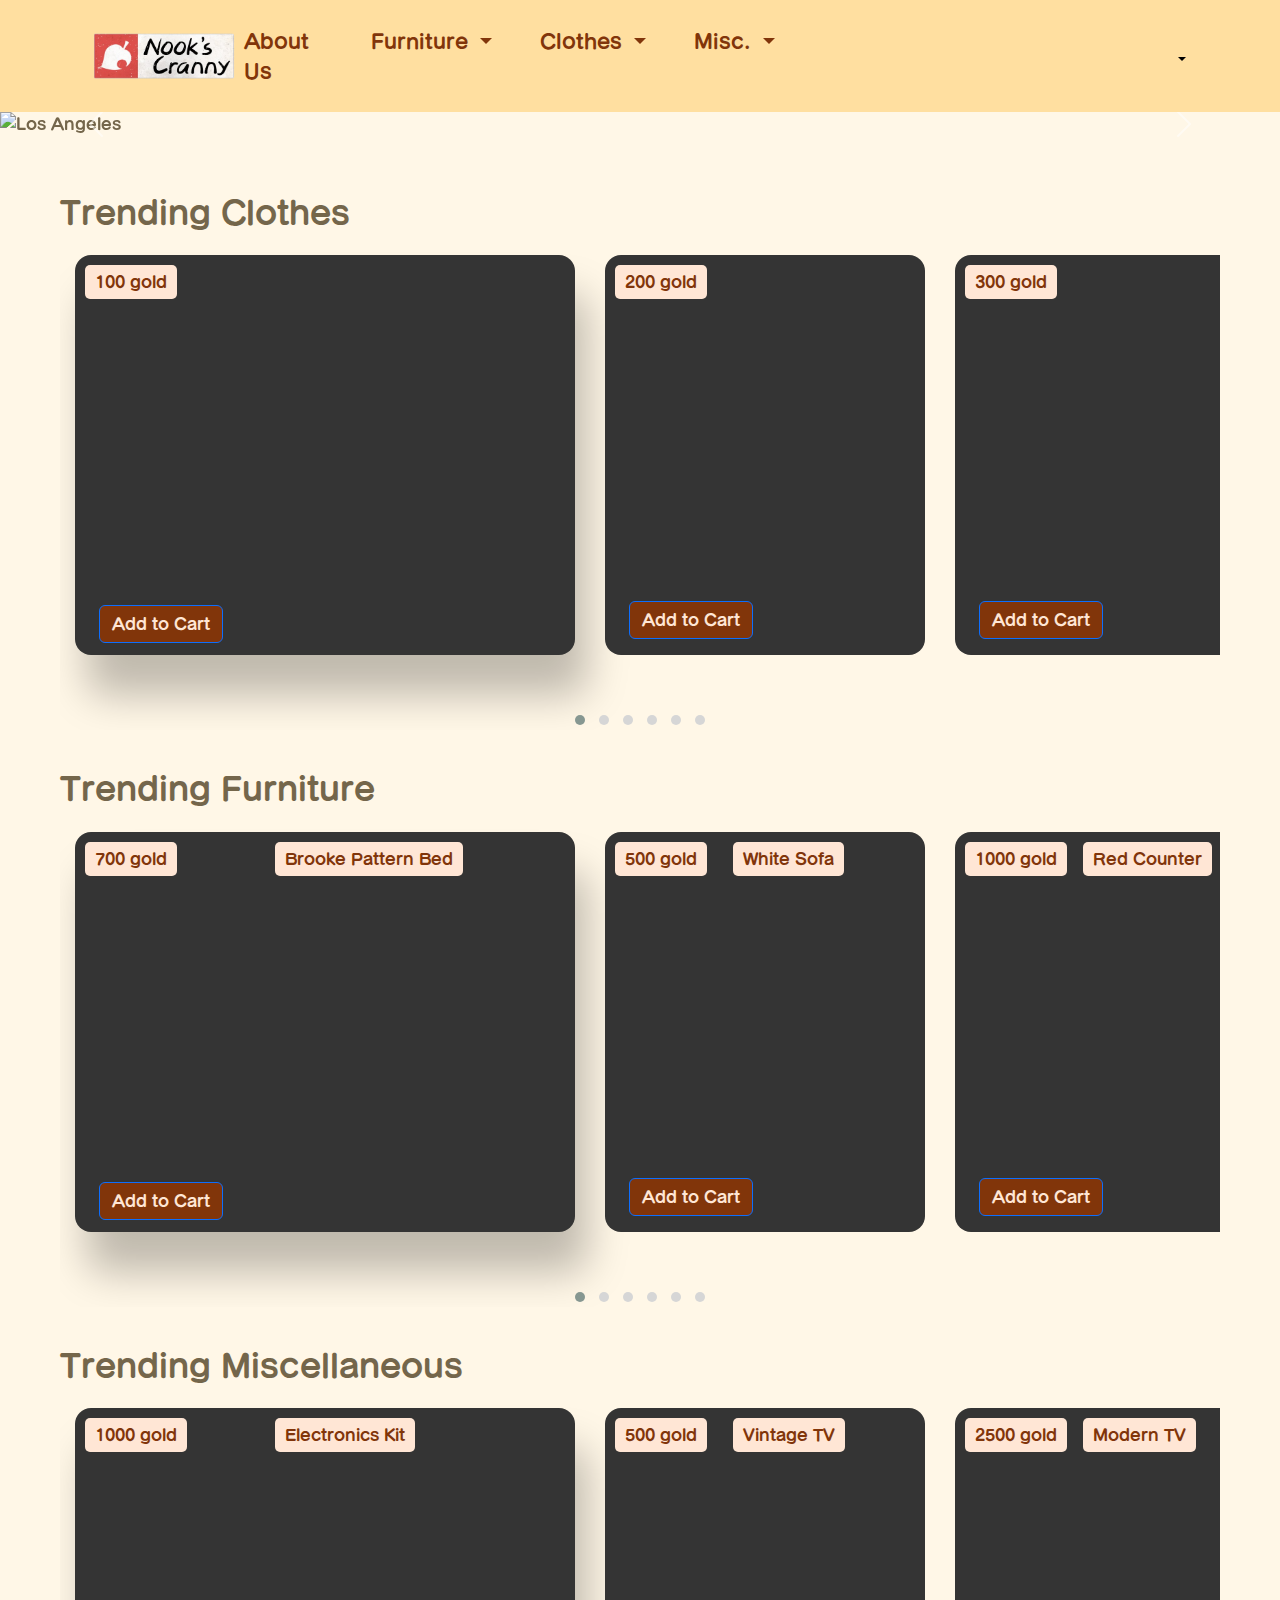
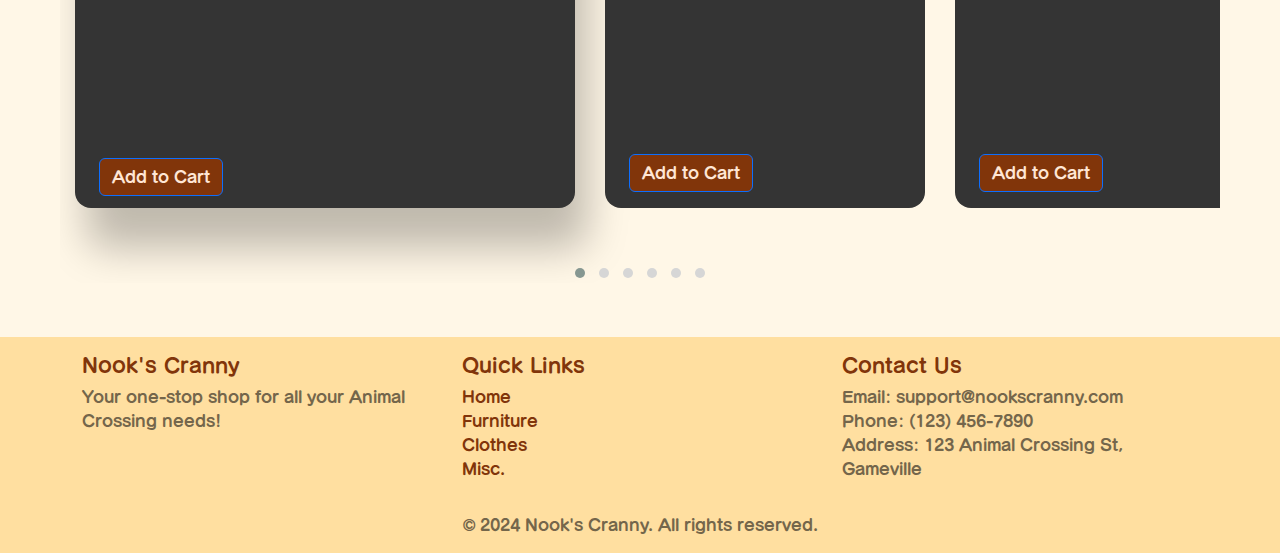
==== commit 8b6ae4ee: "Functioning Sign-up and Login-In Page" ====
--- a/index.html
+++ b/index.html
@@ -19,7 +19,7 @@
     <!-- Owl Carousel JS -->
     <script src="https://cdnjs.cloudflare.com/ajax/libs/OwlCarousel2/2.3.4/owl.carousel.min.js"></script>
     <!-- Your custom styles -->
-    <link rel="stylesheet" href="styles/indexstyles.css">
+    <link rel="stylesheet" href="../styles/indexstyles.css">
 </head>
 <body>
     <div class="cranny-header" id="cranny-header">
@@ -29,65 +29,75 @@
                     <img src="imgs\logo.png" alt="Nook's Cranny Logo" class="cranny-logo-image small-logo" style="margin-left: 10px;">
                 </div>
                 <nav class="navbar navbar-expand-sm custom-navbar">
-                    <!-- Links -->
                     <ul class="navbar-nav">
-                        <li class="nav-item dropdown" style="margin-right: 2rem;"> <!-- Added dropdown class -->
+                        <li class="nav-item" style="margin-right: 2rem;"> 
+                          <a class="nav-link" href="pages/aboutus.html"  role="button" aria-expanded="false">
+                              About Us 
+                          </a>
+                      </li>
+                        <li class="nav-item dropdown" style="margin-right: 2rem;"> 
                             <a class="nav-link dropdown-toggle" href="#" id="navbarDropdown" role="button" data-bs-toggle="dropdown" aria-expanded="false">
-                                Furniture <!-- Changed to dropdown link -->
+                                Furniture 
                             </a>
                             <ul class="dropdown-menu" aria-labelledby="navbarDropdown">
-                                <li><a class="dropdown-item" href="#">Outdoor</a></li>
-                                <li><a class="dropdown-item" href="#">Indoor</a></li>
+                                <li><a class="dropdown-item" href="pages/furniture/outdoor.html">Outdoor</a></li>
+                                <li><a class="dropdown-item" href="pages/furniture/indoor.html">Indoor</a></li>
                             </ul>
                         </li>
-                        <li class="nav-item dropdown" style="margin-right: 2rem;"> <!-- Added dropdown class -->
+                        <li class="nav-item dropdown" style="margin-right: 2rem;"> 
                             <a class="nav-link dropdown-toggle" href="#" id="navbarDropdown" role="button" data-bs-toggle="dropdown" aria-expanded="false">
-                                Clothes <!-- Changed to dropdown link -->
+                                Clothes 
                             </a>
                             <ul class="dropdown-menu" aria-labelledby="navbarDropdown">
-                                <li><a class="dropdown-item" href="#">Inner</a></li>
-                                <li><a class="dropdown-item" href="#">Outer</a></li>
-                                <li><a class="dropdown-item" href="#">Lower</a></li>
+                                <li><a class="dropdown-item" href="pages/clothes/inner.html">Inner</a></li>
+                                <li><a class="dropdown-item" href="pages/clothes/outer.html">Outer</a></li>
+                                <li><a class="dropdown-item" href="pages/clothes/lower.html">Lower</a></li>
                             </ul>
                         </li>
-                        <li class="nav-item dropdown" style="margin-right: 2rem;"> <!-- Added dropdown class -->
+                        <li class="nav-item dropdown" style="margin-right: 2rem;">
                             <a class="nav-link dropdown-toggle" href="#" id="navbarDropdown" role="button" data-bs-toggle="dropdown" aria-expanded="false">
-                                Misc. <!-- Changed to dropdown link -->
+                                Misc. 
                             </a>
                             <ul class="dropdown-menu" aria-labelledby="navbarDropdown">
-                                <li><a class="dropdown-item" href="#">Recipes</a></li>
-                                <li><a class="dropdown-item" href="#">Seeds</a></li>
-                                <li><a class="dropdown-item" href="#">Tools</a></li>
+                                <li><a class="dropdown-item" href="pages/misc/recipes.html">Recipes</a></li>
+                                <li><a class="dropdown-item" href="pages/misc/seeds.html">Seeds</a></li>
+                                <li><a class="dropdown-item" href="pages/misc/tools.html">Tools</a></li>
                             </ul>
                         </li>
                     </ul>
                 </nav>
-                <div class="dropdown">
-                    <button class="btn btn-secondary dropdown-toggle" type="button" id="userdropdownMenuButton" data-bs-toggle="dropdown" aria-expanded="false">
-                        <i class="bi bi-person"></i> <!-- Bootstrap person icon -->
-                    </button>
-                    <form class="dropdown-menu p-4">
-                        <div class="form-group">
-                          <label for="exampleDropdownFormEmail2">Email address</label>
-                          <input type="email" class="form-control" id="exampleDropdownFormEmail2" placeholder="email@example.com">
-                        </div>
-                        <div class="form-group">
-                          <label for="exampleDropdownFormPassword2">Password</label>
-                          <input type="password" class="form-control" id="exampleDropdownFormPassword2" placeholder="Password">
-                        </div>
-                        <div class="form-check">
-                          <input type="checkbox" class="form-check-input" id="dropdownCheck2">
-                          <label class="form-check-label" for="dropdownCheck2">
-                            Remember me
-                          </label>
-                        </div>
-                        <button type="submit" class="btn btn-primary custom-signin-btn">Sign in</button>
-                        <div class="dropdown-divider"></div>
-                        <a class="dropdown-item" href="#">New around here? Sign up</a>
-                        <a class="dropdown-item" href="#">Forgot password?</a>
-
-                      </form>
+                <button class="btn btn-secondary" type="button" id="usercart" aria-expanded="false">
+                  <a href="pages/user/cart.html">
+                    <i class="bi bi-cart"></i>
+                  </a>
+              </button>
+                <div class="dropdown user-toggle">
+                  <button class="btn btn-secondary dropdown-toggle" type="button" id="userdropdownMenuButton" data-bs-toggle="dropdown" aria-expanded="false">
+                      <i class="bi bi-person"></i>
+                  </button>
+                  <form class="dropdown-menu p-4 dropdown-menu-end" aria-labelledby="userdropdownMenuButton">
+                      <div class="form-group">
+                        <label for="exampleDropdownFormEmail2">Email address</label>
+                        <input type="email" class="form-control" id="exampleDropdownFormEmail2" placeholder="email@example.com">
+                      </div>
+                      <div class="form-group">
+                        <label for="exampleDropdownFormPassword2">Password</label>
+                        <input type="password" class="form-control" id="exampleDropdownFormPassword2" placeholder="Password">
+                      </div>
+                      <div class="form-check">
+                        <input type="checkbox" class="form-check-input" id="dropdownCheck2">
+                        <label class="form-check-label" for="dropdownCheck2">
+                          Remember me
+                        </label>
+                      </div>
+                      <button type="submit" class="btn btn-primary custom-signin-btn ">Sign in</button>
+                      <div class="dropdown-divider"></div>
+                      <a class="dropdown-item" href="pages/user/signup.html">New around here? Sign up</a>
+                      <a class="dropdown-item" href="pages/user/forgotpass.html">Forgot password?</a>
+                  </form>
                 </div>
+                
+              </div>
             </div>
         </div>
     </div>
@@ -160,6 +170,7 @@
         </div>
       </section>
       
+      <br>
       <section class="game-section">
         <h2 class="line-title">Trending Furniture</h2>
         <div class="owl-carousel custom-carousel owl-theme">
@@ -208,6 +219,7 @@
         </div>
       </section>
 
+      <br>
       <section class="game-section">
         <h2 class="line-title">Trending Miscellaneous</h2>
         <div class="owl-carousel custom-carousel owl-theme">
@@ -256,37 +268,38 @@
         </div>
       </section>
       <br><br>
-        <!-- Footer -->
-    <footer class="footer py-3">
-        <div class="container">
-            <div class="row">
-                <div class="col-md-4 mb-3 mb-md-0">
-                    <h5>Nook's Cranny</h5>
-                    <p>Your one-stop shop for all your Animal Crossing needs!</p>
-                </div>
-                <div class="col-md-4 mb-3 mb-md-0">
-                    <h5>Quick Links</h5>
-                    <ul class="list-unstyled">
-                        <li><a href="#">Home</a></li>
-                        <li><a href="#">Furniture</a></li>
-                        <li><a href="#">Clothes</a></li>
-                        <li><a href="#">Misc.</a></li>
-                    </ul>
-                </div>
-                <div class="col-md-4">
-                    <h5>Contact Us</h5>
-                    <ul class="list-unstyled">
-                        <li>Email: support@nookscranny.com</li>
-                        <li>Phone: (123) 456-7890</li>
-                        <li>Address: 123 Animal Crossing St, Gameville</li>
-                    </ul>
-                </div>
-            </div>
-            <div class="text-center mt-3">
-                <p>&copy; 2024 Nook's Cranny. All rights reserved.</p>
-            </div>
-        </div>
-    </footer>
+
+      <!-- Footer -->
+      <footer class="footer py-3">
+          <div class="container">
+              <div class="row">
+                  <div class="col-md-4 mb-3 mb-md-0">
+                      <h5>Nook's Cranny</h5>
+                      <p>Your one-stop shop for all your Animal Crossing needs!</p>
+                  </div>
+                  <div class="col-md-4 mb-3 mb-md-0">
+                      <h5>Quick Links</h5>
+                      <ul class="list-unstyled">
+                          <li><a href="#">Home</a></li>
+                          <li><a href="#">Furniture</a></li>
+                          <li><a href="#">Clothes</a></li>
+                          <li><a href="#">Misc.</a></li>
+                      </ul>
+                  </div>
+                  <div class="col-md-4">
+                      <h5>Contact Us</h5>
+                      <ul class="list-unstyled">
+                          <li>Email: support@nookscranny.com</li>
+                          <li>Phone: (123) 456-7890</li>
+                          <li>Address: 123 Animal Crossing St, Gameville</li>
+                      </ul>
+                  </div>
+              </div>
+              <div class="text-center mt-3">
+                  <p>&copy; 2024 Nook's Cranny. All rights reserved.</p>
+              </div>
+          </div>
+      </footer>
 
 
 </body>
--- a/styles/indexstyles.css
+++ b/styles/indexstyles.css
@@ -42,6 +42,10 @@
     color: #81350A;
 }
 
+.normal-button{
+  border: 0px;
+}
+
 .custom-navbar .nav-link:hover {
     color: #000000;
 }
@@ -52,15 +56,21 @@
     min-width: 100px; /* Set a minimum width */
 }
 
-/* Custom styles for the person icon */
 .btn .bi {
-    font-size: 1.5rem; /* Adjust the size of the icon */
+    font-size: 1.5rem; 
 }
 
 #userdropdownMenuButton {
     background-color: transparent;
     border: none;
     color: #000000;
+}
+
+#usercart {
+  background-color: transparent;
+  border: none;
+  color: #000000;
+  padding-left: 30%;
 }
 
 .carousel-inner img {
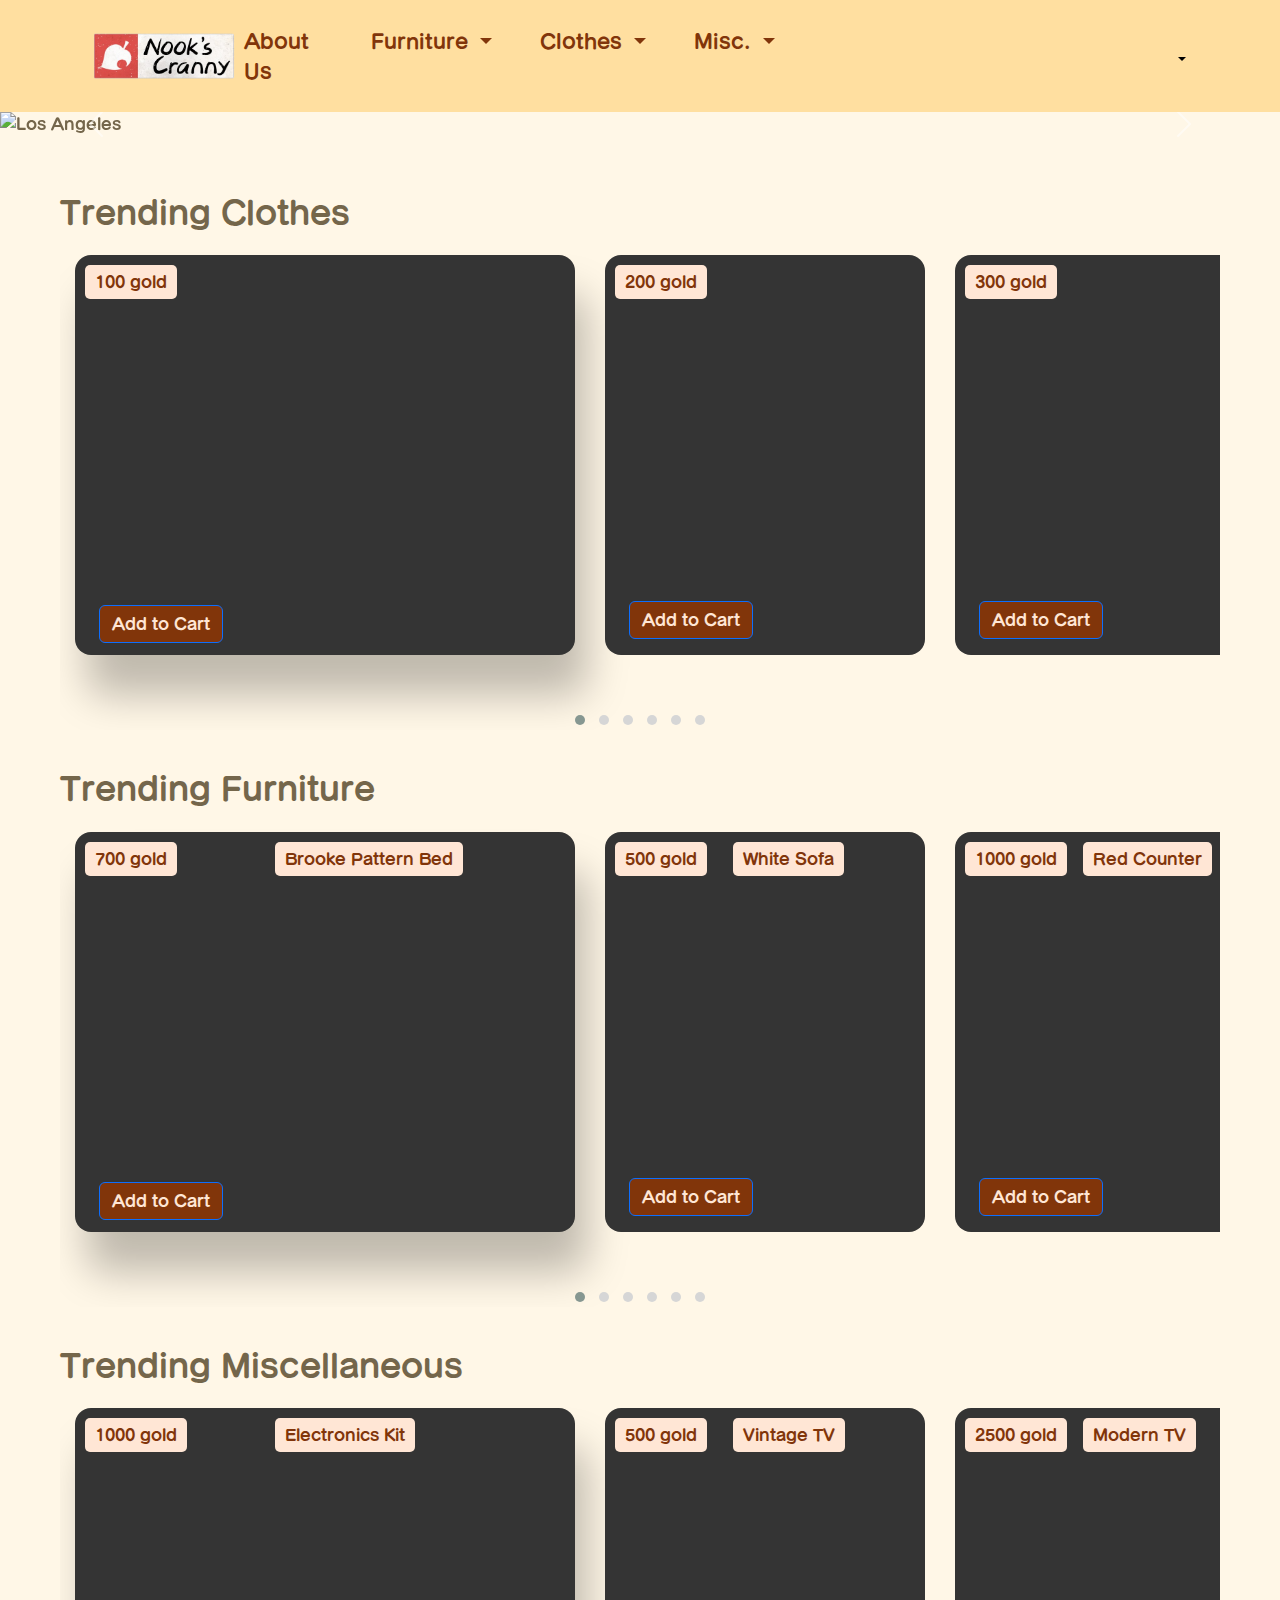
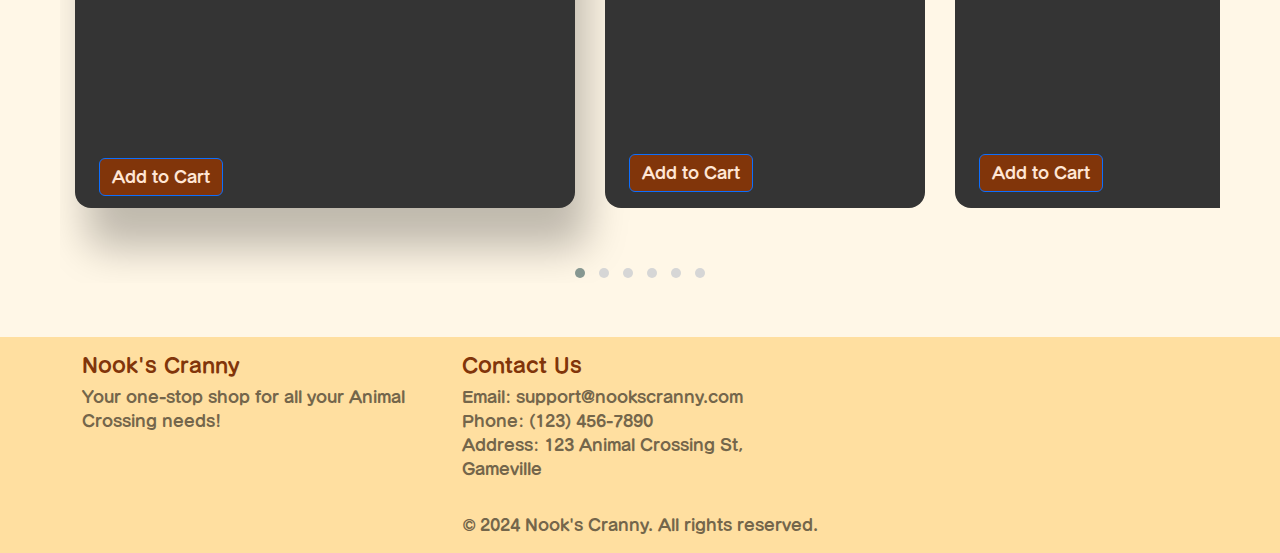
==== commit 3048c339: "edited footer" ====
--- a/index.html
+++ b/index.html
@@ -26,7 +26,9 @@
         <div class="container">
             <div class="cranny-header-content">
                 <div class="cranny-logo">
-                    <img src="imgs\logo.png" alt="Nook's Cranny Logo" class="cranny-logo-image small-logo" style="margin-left: 10px;">
+                    <a href="index.html">
+                      <img src="imgs\logo.png" alt="Nook's Cranny Logo" class="cranny-logo-image small-logo" style="margin-left: 10px;">
+                    </a>
                 </div>
                 <nav class="navbar navbar-expand-sm custom-navbar">
                     <ul class="navbar-nav">
@@ -277,15 +279,6 @@
                       <h5>Nook's Cranny</h5>
                       <p>Your one-stop shop for all your Animal Crossing needs!</p>
                   </div>
-                  <div class="col-md-4 mb-3 mb-md-0">
-                      <h5>Quick Links</h5>
-                      <ul class="list-unstyled">
-                          <li><a href="#">Home</a></li>
-                          <li><a href="#">Furniture</a></li>
-                          <li><a href="#">Clothes</a></li>
-                          <li><a href="#">Misc.</a></li>
-                      </ul>
-                  </div>
                   <div class="col-md-4">
                       <h5>Contact Us</h5>
                       <ul class="list-unstyled">
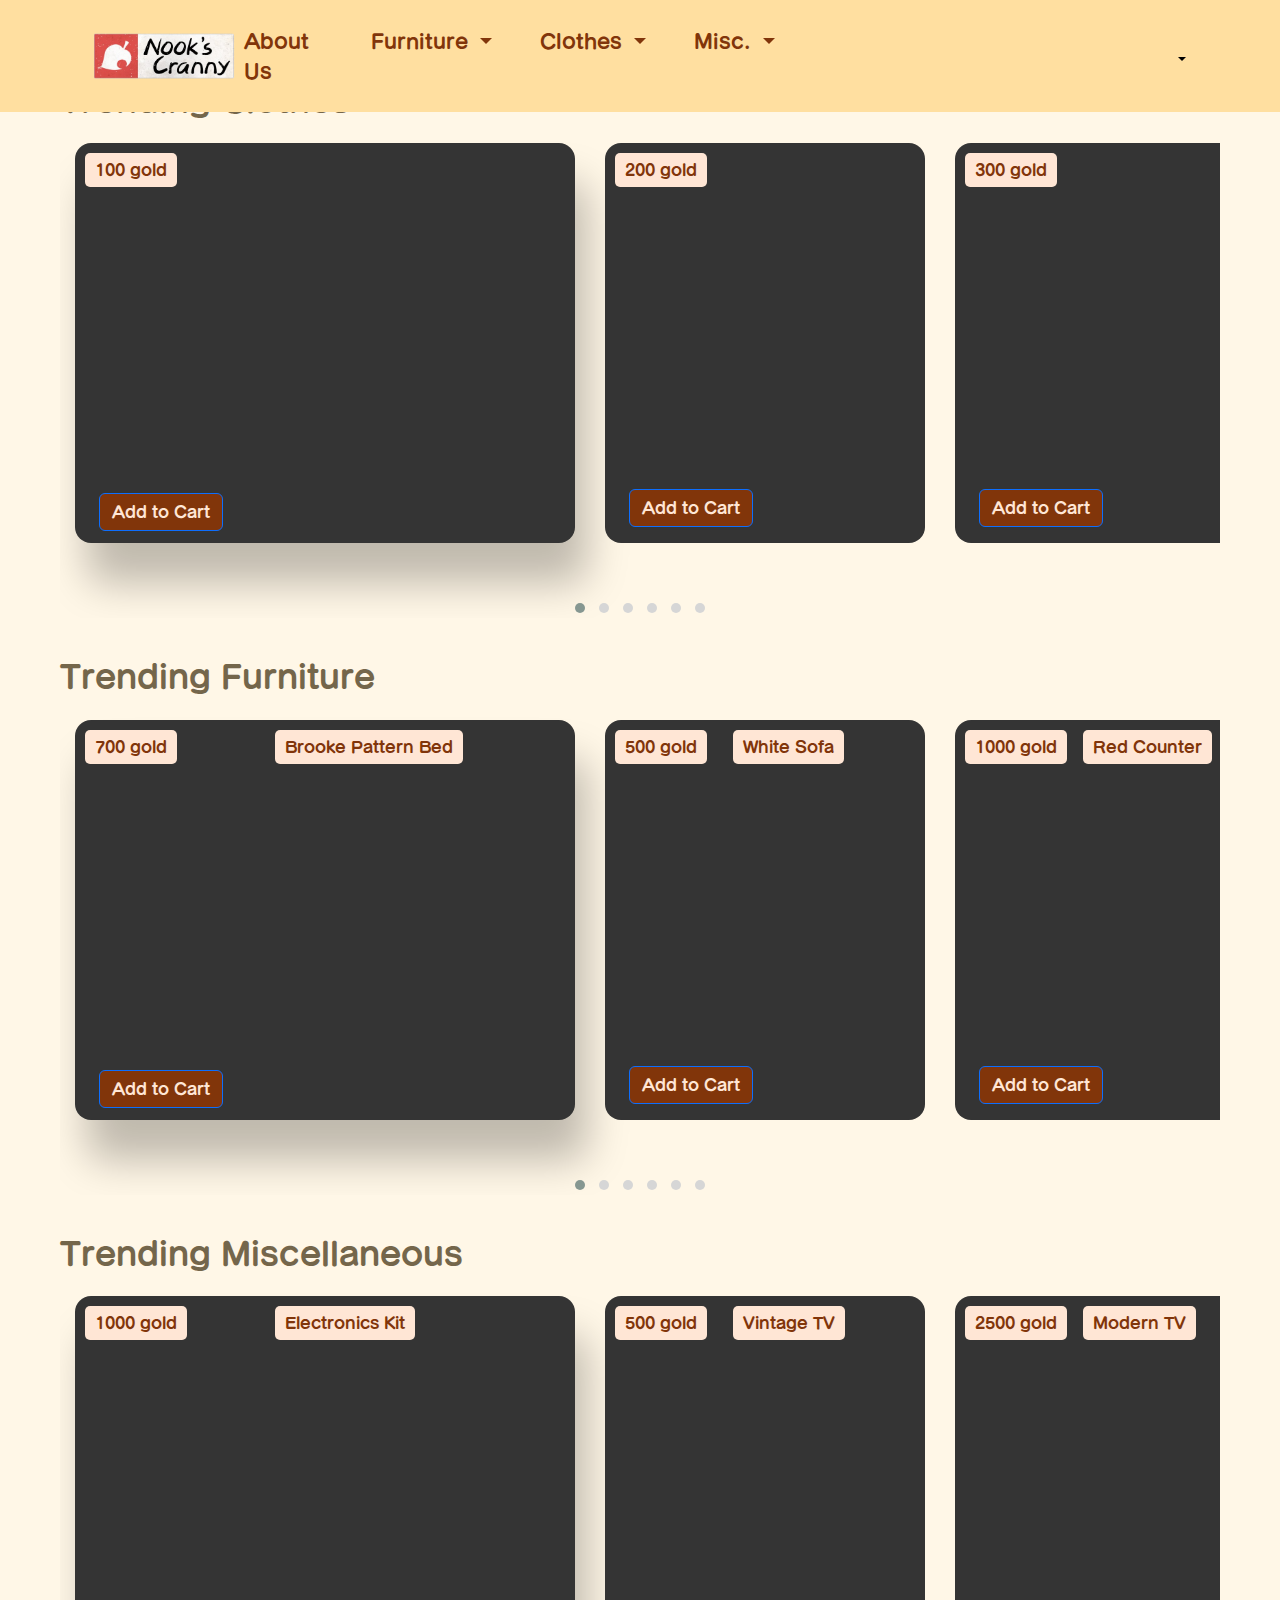
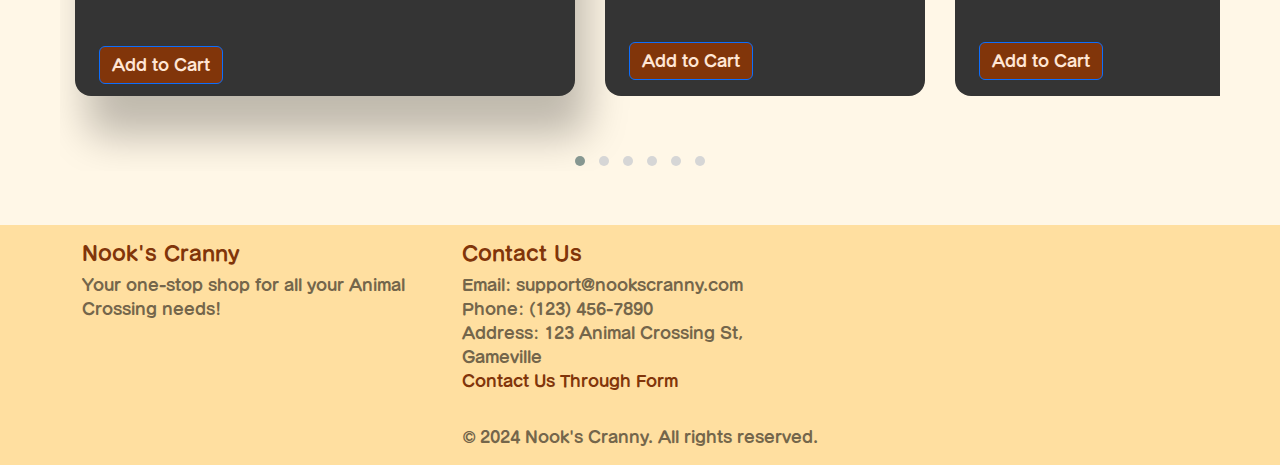
==== commit 4809c08e: "Added Contact Us Form" ====
--- a/index.html
+++ b/index.html
@@ -285,6 +285,9 @@
                           <li>Email: support@nookscranny.com</li>
                           <li>Phone: (123) 456-7890</li>
                           <li>Address: 123 Animal Crossing St, Gameville</li>
+                          <a href="pages/contactus.html">
+                            <li>Contact Us Through Form</li>
+                        </a>
                       </ul>
                   </div>
               </div>
--- a/styles/indexstyles.css
+++ b/styles/indexstyles.css
@@ -22,7 +22,8 @@
     background: #ffdfa0;
     font-size: 20px;
     z-index: 1000;
-    position: sticky;
+    position: fixed;
+    width: 100%;
 }
 
 .cranny-header-content {
@@ -58,6 +59,10 @@
 
 .btn .bi {
     font-size: 1.5rem; 
+}
+
+.bi-cart{
+  color: #81350A;
 }
 
 #userdropdownMenuButton {
